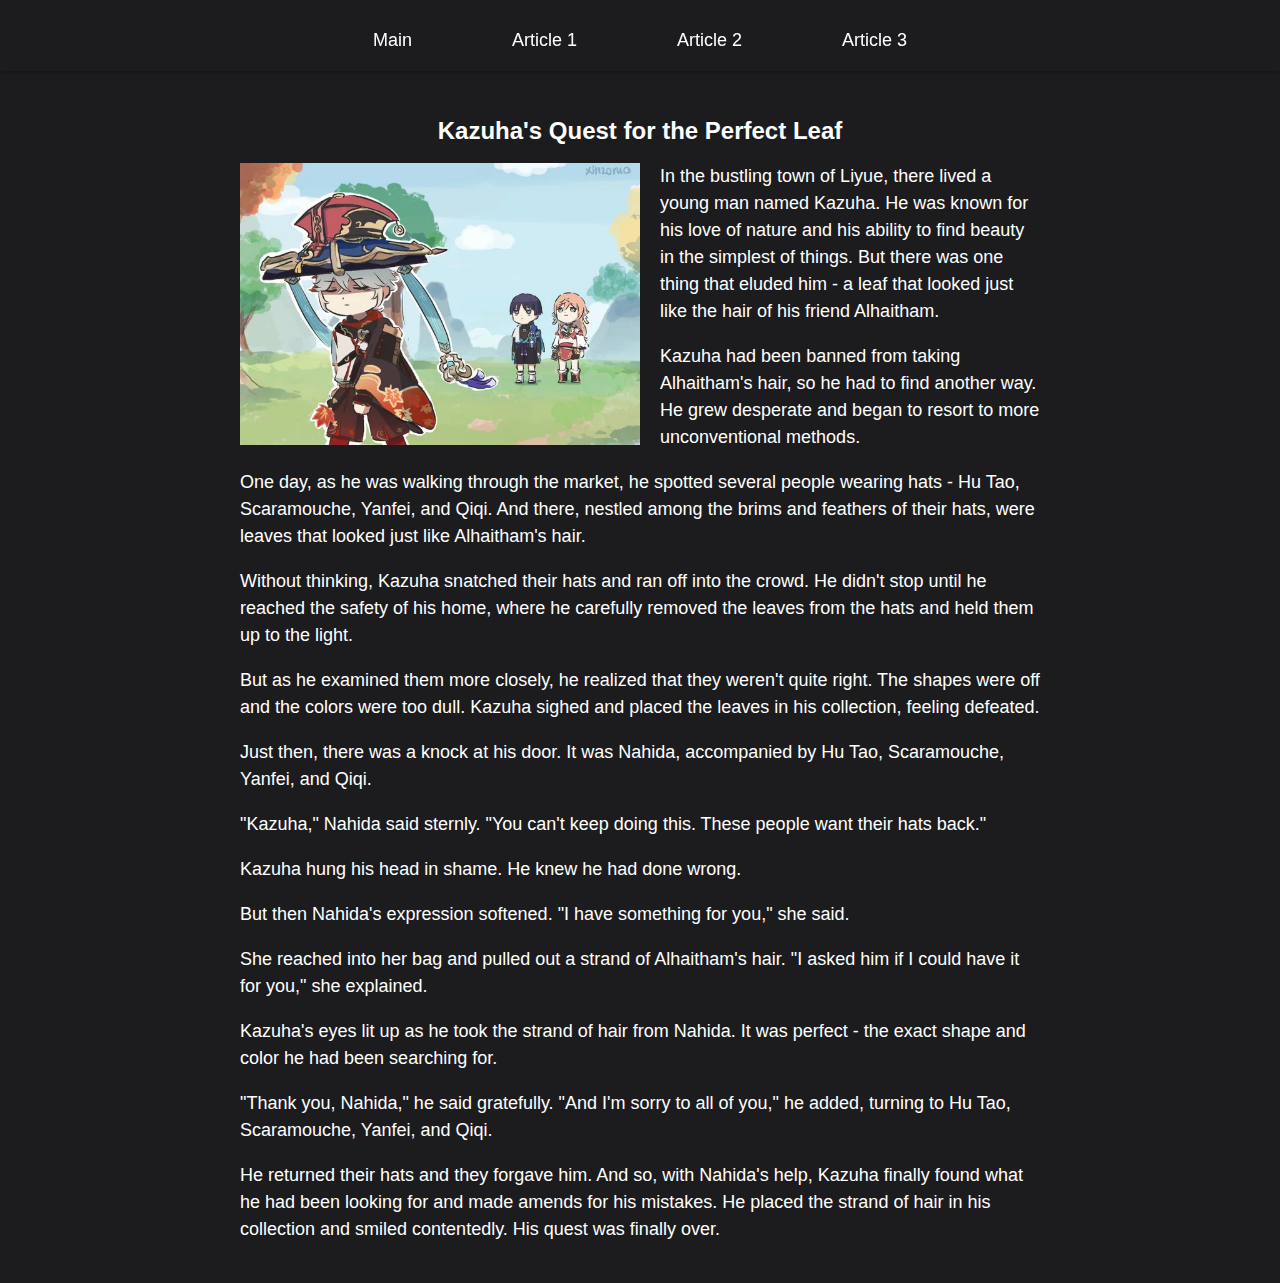
==== main/article1.html @ b930e5a7 "Add files via upload" ====
<!DOCTYPE html>
<html>
  <head>
    <title>Kazuha's Quest for the Perfect Leaf</title>
    <link rel="stylesheet" href="style.css">
  </head>
  <body>
    <nav>
      <ul>
        <li><a href="main.html">Main</a></li>
        <li><a href="article1.html">Article 1</a></li>
        <li><a href="article2.html">Article 2</a></li>
        <li><a href="article3.html">Article 3</a></li>
      </ul>
    </nav>
    <div class="container">
        <div class="article" id="article">
          <h1 class="article-title">Kazuha's Quest for the Perfect Leaf</h1>
          <div class="article-content">
            <img class="article-image" src="img/image1.jpg" alt="Image 1">
            <p>In the bustling town of Liyue, there lived a young man named Kazuha. He was known for his love of nature and his ability to find beauty in the simplest of things. But there was one thing that eluded him - a leaf that looked just like the hair of his friend Alhaitham.</p>

            <p>Kazuha had been banned from taking Alhaitham's hair, so he had to find another way. He grew desperate and began to resort to more unconventional methods.</p>

            <p>One day, as he was walking through the market, he spotted several people wearing hats - Hu Tao, Scaramouche, Yanfei, and Qiqi. And there, nestled among the brims and feathers of their hats, were leaves that looked just like Alhaitham's hair.</p>

            <p>Without thinking, Kazuha snatched their hats and ran off into the crowd. He didn't stop until he reached the safety of his home, where he carefully removed the leaves from the hats and held them up to the light.</p>

            <p>But as he examined them more closely, he realized that they weren't quite right. The shapes were off and the colors were too dull. Kazuha sighed and placed the leaves in his collection, feeling defeated.</p>

            <p>Just then, there was a knock at his door. It was Nahida, accompanied by Hu Tao, Scaramouche, Yanfei, and Qiqi.</p>

            <p>"Kazuha," Nahida said sternly. "You can't keep doing this. These people want their hats back."</p>

            <p>Kazuha hung his head in shame. He knew he had done wrong.</p>

            <p>But then Nahida's expression softened. "I have something for you," she said.</p>

            <p>She reached into her bag and pulled out a strand of Alhaitham's hair. "I asked him if I could have it for you," she explained.</p>

            <p>Kazuha's eyes lit up as he took the strand of hair from Nahida. It was perfect - the exact shape and color he had been searching for.</p>

            <p>"Thank you, Nahida," he said gratefully. "And I'm sorry to all of you," he added, turning to Hu Tao, Scaramouche, Yanfei, and Qiqi.</p>

            <p>He returned their hats and they forgave him. And so, with Nahida's help, Kazuha finally found what he had been looking for and made amends for his mistakes. He placed the strand of hair in his collection and smiled contentedly. His quest was finally over.</p>
          </div>
        </div>
    </div>
  </body>
</html>
---- main/style.css ----
body {
    font-family: Arial, sans-serif;
    margin: 0;
    padding: 0;
    background-color: #1c1c1e;
    color: white;
}
nav {
    background-color: #1c1c1e;
    position: sticky;
    top: 0;
    box-shadow: 0 4px 2px -2px rgba(0, 0, 0, 0.2);
}
nav ul {
    list-style: none;
    margin: 0;
    padding: 0;
    display: flex;
    justify-content: center;
    margin: 10px 40px;
}  
nav li {
    margin: 20px 50px;
}
nav a {
    color: white;
    text-decoration: none;
    font-size: 18px;
}
nav a:hover {
    color: white;
}
.container {
    max-width: 800px;
    margin: 0 auto;
    padding: 20px;
}
.article {
    margin-bottom: 20px;
}
.article-title {
    text-align: center;
    font-size: 24px;
    margin-bottom: 10px;
}
.article-content {
    font-size: 18px;
    line-height: 1.5;
}
.article-image {
    max-width: 100%;
    height: auto;
    margin-bottom: 10px;
    width: 50%;
    float: left;
    margin-right: 20px;
}

@media (max-width: 600px) {
    nav ul {
        flex-direction: column;
        align-items: center;
        margin-top: 10px;
        margin-bottom: 10px;
        padding-left: 0;
        padding-right: 0;
        text-align: center;
        width: 100%;
    }
}

a {
    text-decoration: none;
  }

.containerz {
    display: flex;
    justify-content: center;
}

.cards-container {
    display: flex;
}

.card {
    width: 190px;
    height: 274px;
    background: white;
    padding: .4em;
    border-radius: 6px;
    margin: 10px;
}

.card-image {
    background-color: rgb(236, 236, 236);
    width: 100%;
    height: 60%;
    border-radius: 6px 6px 0 0;
}

.card-image img {
    width: 100%;
    height: 100%;
    object-fit: cover;
}

.card-image:hover {
    transform: scale(0.98);
}

.category {
    text-transform: uppercase;
    font-size: 0.7em;
    font-weight: 600;
    color: rgb(63, 121, 230);
    padding: 10px 7px 0;
}

.category:hover {
    cursor: pointer;
}

.heading {
    font-weight: 600;
    color: rgb(88, 87, 87);
    padding: 7px;
}

.heading:hover {
    cursor: pointer;
}
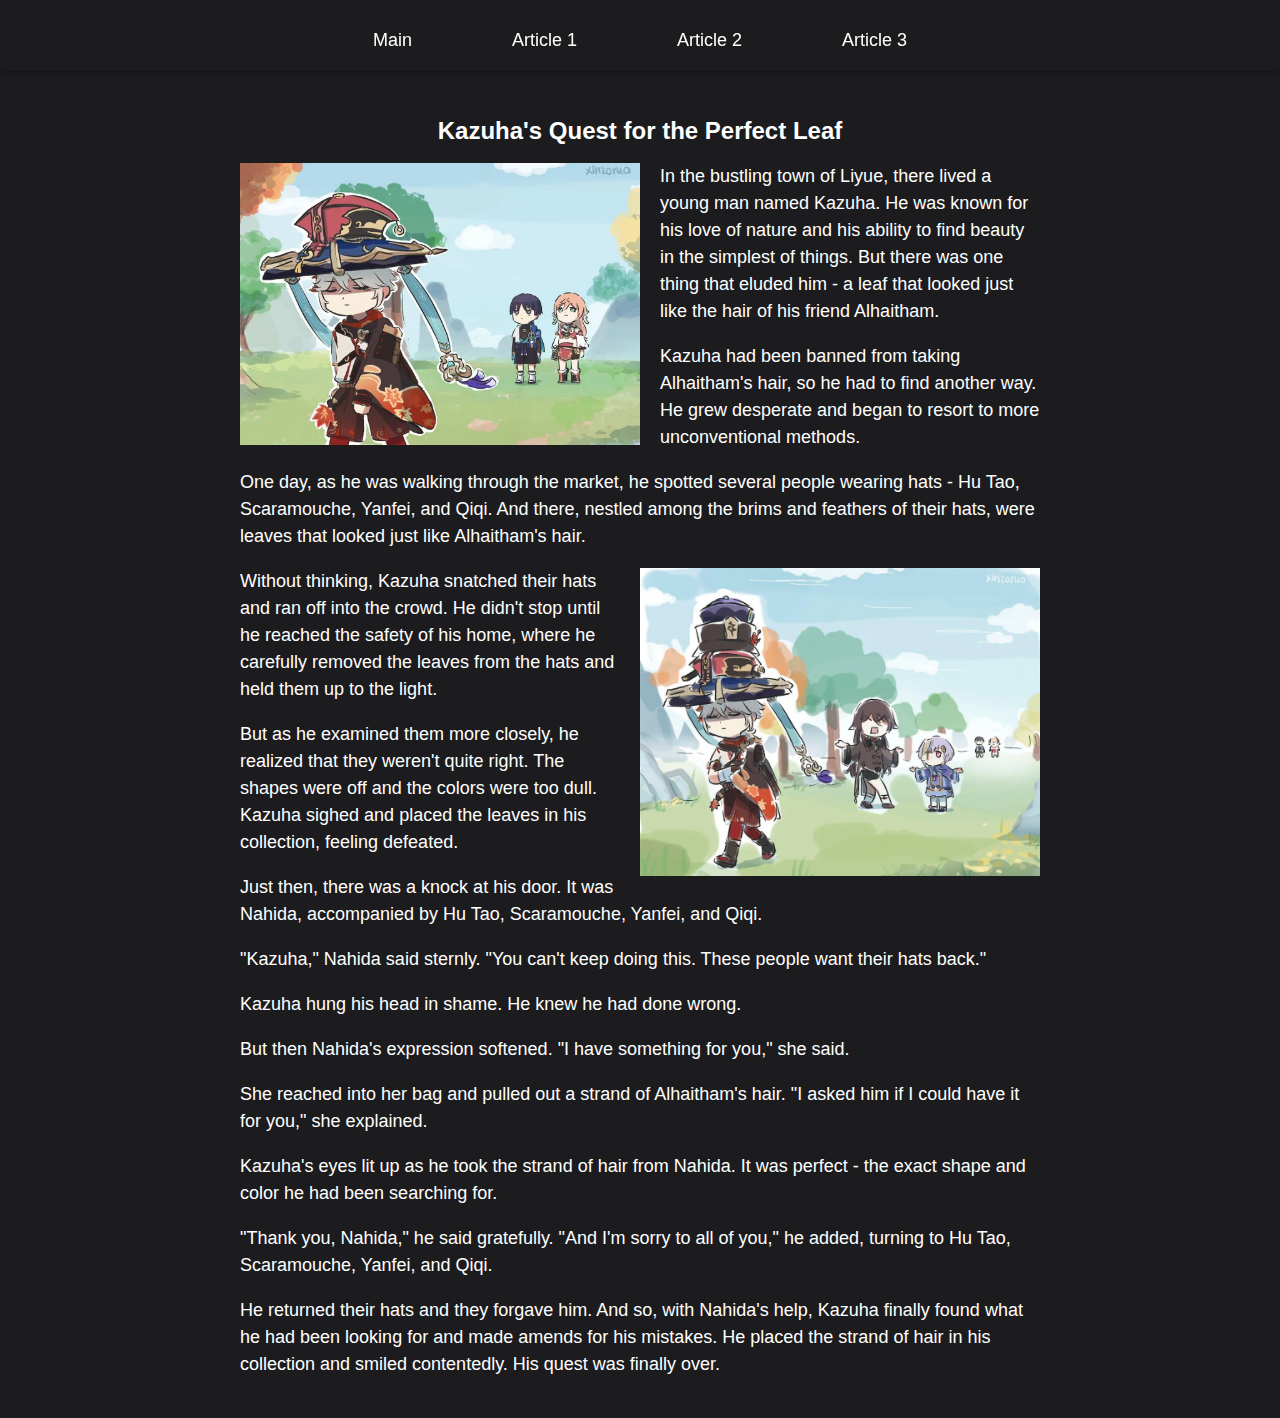
==== commit ff2873d6: "Add files via upload" ====
--- a/main/article1.html
+++ b/main/article1.html
@@ -1,6 +1,9 @@
 <!DOCTYPE html>
 <html>
   <head>
+    <meta charset="UTF-8">
+    <meta http-equiv="X-UA-Compatible" content="IE=edge">
+    <meta name="viewport" content="width=device-width, initial-scale=1.0">
     <title>Kazuha's Quest for the Perfect Leaf</title>
     <link rel="stylesheet" href="style.css">
   </head>
@@ -23,13 +26,13 @@
             <p>Kazuha had been banned from taking Alhaitham's hair, so he had to find another way. He grew desperate and began to resort to more unconventional methods.</p>
 
             <p>One day, as he was walking through the market, he spotted several people wearing hats - Hu Tao, Scaramouche, Yanfei, and Qiqi. And there, nestled among the brims and feathers of their hats, were leaves that looked just like Alhaitham's hair.</p>
-
+            <img class="article-image2" src="img/image4.jpg" alt="Image 4">
             <p>Without thinking, Kazuha snatched their hats and ran off into the crowd. He didn't stop until he reached the safety of his home, where he carefully removed the leaves from the hats and held them up to the light.</p>
 
             <p>But as he examined them more closely, he realized that they weren't quite right. The shapes were off and the colors were too dull. Kazuha sighed and placed the leaves in his collection, feeling defeated.</p>
 
             <p>Just then, there was a knock at his door. It was Nahida, accompanied by Hu Tao, Scaramouche, Yanfei, and Qiqi.</p>
-
+            
             <p>"Kazuha," Nahida said sternly. "You can't keep doing this. These people want their hats back."</p>
 
             <p>Kazuha hung his head in shame. He knew he had done wrong.</p>
--- a/main/style.css
+++ b/main/style.css
@@ -54,6 +54,15 @@
     width: 50%;
     float: left;
     margin-right: 20px;
+}
+
+.article-image2 {
+    max-width: 100%;
+    height: auto;
+    margin-bottom: 10px;
+    width: 50%;
+    float: right;
+    margin-left: 20px;
 }
 
 @media (max-width: 600px) {
